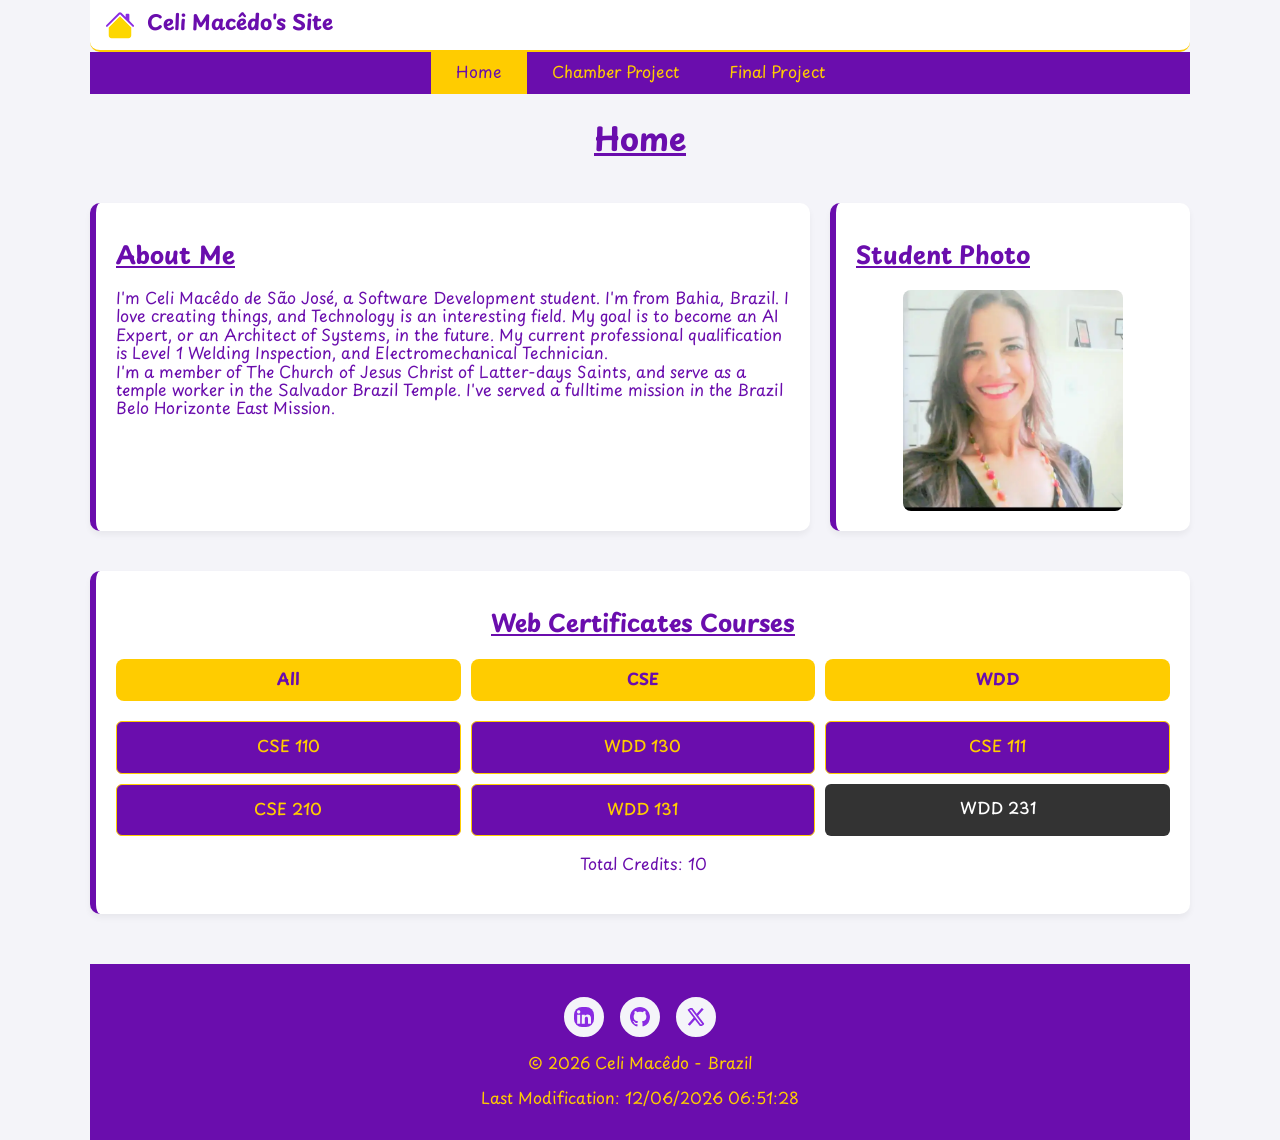
==== index.html @ b2a18a03 "Home Page created" ====
<!DOCTYPE html>
<html lang="en">
<head>
    <meta charset="UTF-8">
    <meta name="viewport" content="width=device-width, initial-scale=1.0">
    <meta name="description" content="Meet Celi Macedo's Home Page - A BYU-I Pathway student of the WDD 231 Web Fronted Development I course.">
    <meta name="author" content="Celi Macêdo">
    <title>Home Page</title>

    <link rel="preconnect" href="https://fonts.googleapis.com">
    <link rel="preconnect" href="https://fonts.gstatic.com" crossorigin>
    <link href="https://fonts.googleapis.com/css2?family=Advent+Pro:ital,wght@0,100..900;1,100..900&family=Noto+Sans:ital,wght@0,100..900;1,100..900&family=Playpen+Sans+Hebrew:wght@100..800&family=Rajdhani:wght@300;400;500;600;700&family=Roboto:ital,wght@0,100..900;1,100..900&family=Ubuntu+Sans:ital,wght@0,100..800;1,100..800&display=swap" rel="stylesheet">
    
    <link rel="stylesheet" href="styles/normalize.css">
    <link rel="stylesheet" href="styles/small.css">
    <link rel="stylesheet" href="styles/larger.css">
    
    <script src="scripts/course.js" defer></script>
</head>
<body>
    <header>
        <img src="images/house-fill.svg" alt="Site logo" width="42" height="42">
        <span>Celi Macêdo's Site</span>
        <button id="ham-btn" class="hamburger"></button>
    </header>
    <nav id="nav-bar" class="navigation">
        <ul>
            <li class="current"><a href="#">Home</a></li>
            <li><a href="#">Chamber Project</a></li>
            <li><a href="#">Final Project</a></li>
        </ul>
    </nav>
    <main>
        <h1>Home</h1>
        <section>
            <h2>About Me</h2>
            <p>I'm Celi Macêdo de São José, a Software Development student. I'm from Bahia, Brazil. I love creating things, and Technology is an interesting field. My goal is to become an AI Expert, or an Architect of Systems, in the future. My current professional qualification is Level 1 Welding Inspection, and Electromechanical Technician.<br>I'm a member of The Church of Jesus Christ of Latter-days Saints, and serve as a temple worker in the Salvador Brazil Temple. I've served a fulltime mission in the Brazil Belo Horizonte East Mission.</p>
        </section>
        <section>
            <h2>Student Photo</h2>
            <img src="images/profile.webp" alt="Celi Macêdo's photo">
        </section>
        <section class="card card-large">
            <h2>Web Certificates Courses</h2>
            <div class="courses-code">
                <button class="btn-filter" data-filter="all">All</button>
                <button class="btn-filter" data-filter="cse">CSE</button>
                <button class="btn-filter" data-filter="wdd">WDD</button>
            </div>
            <div class="courses"></div>
            <div class="credits">Total Credits: <span id="credits"></span></div>
            
        </section>
    </main>
    <footer>
        <div class="social">
                <a href="https://linkedin.com" target="_blank"><img src="images/linkedin.svg" alt="Linked In" width="16" height="16"></a>
                <a href="https://github.com/celikmack" target="_blank"><img src="images/github.svg" alt="GitHub" width="16" height="16"></a>
                <a href="https://x.com" target="_blank"><img src="images/twitter-x.svg" alt="Twitter-X" width="16" height="16"></a>
            </div>
        <div class="footer">
            <p>&copy <span id="currentYear"></span> Celi Macêdo - Brazil</p>
        </div>
        <div class="modified">
            <p><span id="lastModified"></span></p>
        </div>
    </footer>
    
</body>
</html>
---- styles/small.css ----
:root {
    --primary-color: #6a0dad; 
    --accent-color: #ffcc00; 
    --text-dark: #333333;
    --bg-light: #f4f4f9;      
    --card-bg: #ffffff;
}

* {
    font-family: "Playpen Sans Hebrew", sans-serif;
    box-sizing: border-box;
}

body {
    background-color: var(--bg-light);
    color: var(--primary-color);
    margin: 0;
    padding: 0;
}

/* HEADER */
header {
    display: grid;
    grid-template-columns: 24px auto 44px;
    padding: 10px 15px;
    align-items: center;
    background-color: var(--card-bg);
    border-bottom: 2px solid var(--accent-color);
    column-gap: 12px;
}

header img {
    display: block;
    width: 100%;
    height: auto;
}

header span {
    font-size: 1.3rem;
    font-weight: bold;
    color: var(--primary-color);
}

/* HAMBURGER NAVIGATION */
.hamburger {
    background: none;
    border: none;
    color: var(--primary-color);
    font-size: 2rem;
    cursor: pointer;
}

.hamburger::before {
    content: "\2630";
}

.hamburger.show::before {
    content: "\00D7";
}

.navigation {
    display: none;
    background-color: var(--primary-color);
    
}

.navigation.show {
    display: block;
}

.navigation ul {
    list-style-type: none;
    margin: 0;
    padding: 0;
}

.navigation a {
    display: block;
    padding: 1rem;
    color: var(--accent-color);
    text-decoration: none;
    text-align: center;
}

.navigation li.current a {
    background-color: var(--accent-color);
    color: var(--primary-color);
}

.navigation a:hover {
    background-color: var(--accent-color);
    color: var(--primary-color);
    font-weight: bold;
    border: 1px solid var(--primary-color);
}

/* SECTIONS & CARDS */
main {
    padding: 15px;
}

h1, h2 {
    color: var(--primary-color);
    text-decoration: underline;
}

main h1,
.card h2 {
    text-align: center;
}

section {
    background-color: var(--card-bg);
    padding: 20px;
    margin-bottom: 20px;
    border-radius: 10px;
    box-shadow: 0 4px 6px rgba(0, 0, 0, 0.05);
    border-left: 6px solid var(--primary-color);
}

img {
    max-width: 100%;
    height: auto;
    border-radius: 8px;
}

/* SECTION COURSES */
.courses-code {
    display: grid;
    grid-template-columns: repeat(3, 1fr);
    gap: 10px;
    margin-bottom: 20px;
}

.btn-filter {
    padding: 12px;
    background-color: var(--accent-color);
    color: var(--primary-color);
    font-size: 1rem;
    font-weight: bold;
    border: none;
    border-radius: 8px;
    cursor: pointer;
    transition: background 0.2s;
}

.btn-filter:hover {
    background-color: var(--primary-color);
    color: var(--accent-color);
}

.courses {
    display: grid;
    grid-template-columns: repeat(3, 1fr);
    gap: 10px;
}

.course-item { 
    display: block;
    background-color: var(--text-dark);
    color: var(--card-bg);
    
    text-align: center;
    border-radius: 6px;
    font-weight: 500;
}

.course-item-highlight {
    background-color: var(--primary-color);
    color: var(--accent-color);
    border: 1px solid var(--accent-color);
}

/* Credits */
.credits {
    padding: 20px;
    color: var(--primary-color);
    text-align: center;
}

/* FOOTER */
footer {
    background-color: var(--primary-color);
    color: var(--accent-color);
    padding: 1rem;
    text-align: center;
    margin-top: 30px;
}

/* Social */
.social {
    display: flex;
    justify-content: center;
    column-gap: 12px;
    margin-top: 15px;
}

.social a {
    display: flex;
    justify-content: center;
    align-items: center;
    width: 44px;
    height: 44px;
    background-color: var(--bg-light);
    border: 2px solid var(--primary-color);
    border-radius: 50%;
}

.social img {
    width: 20px;
    height: 20px;
}

.social a:hover {
    background-color: var(--accent-color);
}
---- styles/larger.css ----
@media only screen and (min-width: 1024px) {
    header, main, nav, footer {
        max-width: 1100px;
        margin: 0 auto;
    }

    header {
        grid-template-columns: 30px auto;
        border-radius: 0 0 10px 10px;
    }

    .hamburger {
        display: none;
    }

    .navigation {
        display: block;
        background-color: var(--primary-color);
    }

    .navigation ul {
        display: flex;
        justify-content: center;
    }

    .navigation a {
        padding: 12px 25px;
    }
    main {
        display: grid;
        grid-template-columns: 2fr 1fr;
        gap: 20px;
        padding: 30px 0;
    }

    main h1 {
        grid-column: span 2;
        margin-top: 0;
    }

    main section.card-large {
        grid-column: span 2;
    }

    main section img {
        display: block;
        margin: 0 auto;
        max-width: 220px;
    }
}
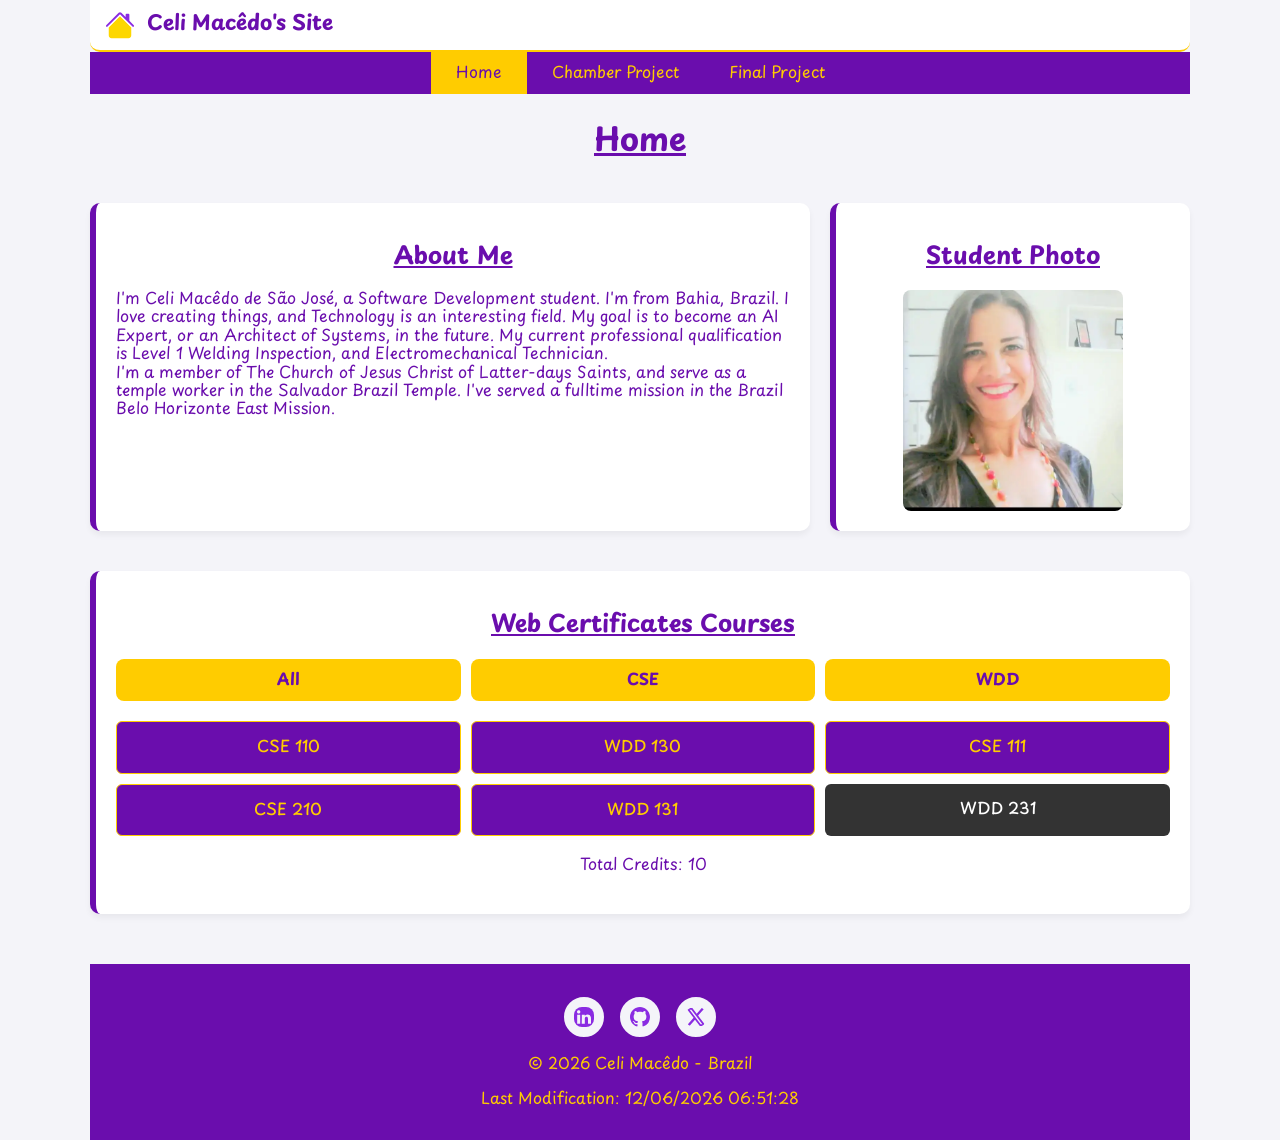
==== commit bc76424e: "Social meta media and icon added to the file" ====
--- a/index.html
+++ b/index.html
@@ -5,23 +5,34 @@
     <meta name="viewport" content="width=device-width, initial-scale=1.0">
     <meta name="description" content="Meet Celi Macedo's Home Page - A BYU-I Pathway student of the WDD 231 Web Fronted Development I course.">
     <meta name="author" content="Celi Macêdo">
+
+    <!-- Social Media Meta-->
+    <meta property="og:title" content="Homepage - Celi Macêdo / WDD 131 Web Fronted Development I Course">
+    <meta property="og:description" content="A project to demonstrate student's prerequisite knowledge by applying HTML, CSS, and JavaScript.">
+    <meta property="og:image" content="images/ba-logo.webp">
+    <meta property="og:url" content="https://celikmack.github.io/wdd231/index.html"> 
+
     <title>Home Page</title>
 
+    <!-- Google Fonts -->
     <link rel="preconnect" href="https://fonts.googleapis.com">
     <link rel="preconnect" href="https://fonts.gstatic.com" crossorigin>
     <link href="https://fonts.googleapis.com/css2?family=Advent+Pro:ital,wght@0,100..900;1,100..900&family=Noto+Sans:ital,wght@0,100..900;1,100..900&family=Playpen+Sans+Hebrew:wght@100..800&family=Rajdhani:wght@300;400;500;600;700&family=Roboto:ital,wght@0,100..900;1,100..900&family=Ubuntu+Sans:ital,wght@0,100..800;1,100..800&display=swap" rel="stylesheet">
     
+    <!-- CSS, icon, and JS external files -->
     <link rel="stylesheet" href="styles/normalize.css">
     <link rel="stylesheet" href="styles/small.css">
     <link rel="stylesheet" href="styles/larger.css">
+    <link rel="icon" href="favicon.ico">
     
     <script src="scripts/course.js" defer></script>
 </head>
+
 <body>
     <header>
         <img src="images/house-fill.svg" alt="Site logo" width="42" height="42">
         <span>Celi Macêdo's Site</span>
-        <button id="ham-btn" class="hamburger"></button>
+        <button id="ham-btn" class="hamburger" aria-label="Menu"></button>
     </header>
     <nav id="nav-bar" class="navigation">
         <ul>
@@ -38,7 +49,7 @@
         </section>
         <section>
             <h2>Student Photo</h2>
-            <img src="images/profile.webp" alt="Celi Macêdo's photo">
+            <img src="images/profile.webp" alt="Celi Macêdo's photo" width="250" height="250">
         </section>
         <section class="card card-large">
             <h2>Web Certificates Courses</h2>
@@ -59,7 +70,7 @@
                 <a href="https://x.com" target="_blank"><img src="images/twitter-x.svg" alt="Twitter-X" width="16" height="16"></a>
             </div>
         <div class="footer">
-            <p>&copy <span id="currentYear"></span> Celi Macêdo - Brazil</p>
+            <p>&copy; <span id="currentYear"></span> Celi Macêdo - Brazil</p>
         </div>
         <div class="modified">
             <p><span id="lastModified"></span></p>
--- a/styles/small.css
+++ b/styles/small.css
@@ -102,10 +102,6 @@
 h1, h2 {
     color: var(--primary-color);
     text-decoration: underline;
-}
-
-main h1,
-.card h2 {
     text-align: center;
 }
 
@@ -119,9 +115,12 @@
 }
 
 img {
+    display: block;
     max-width: 100%;
     height: auto;
     border-radius: 8px;
+    margin: 0 auto;
+    
 }
 
 /* SECTION COURSES */
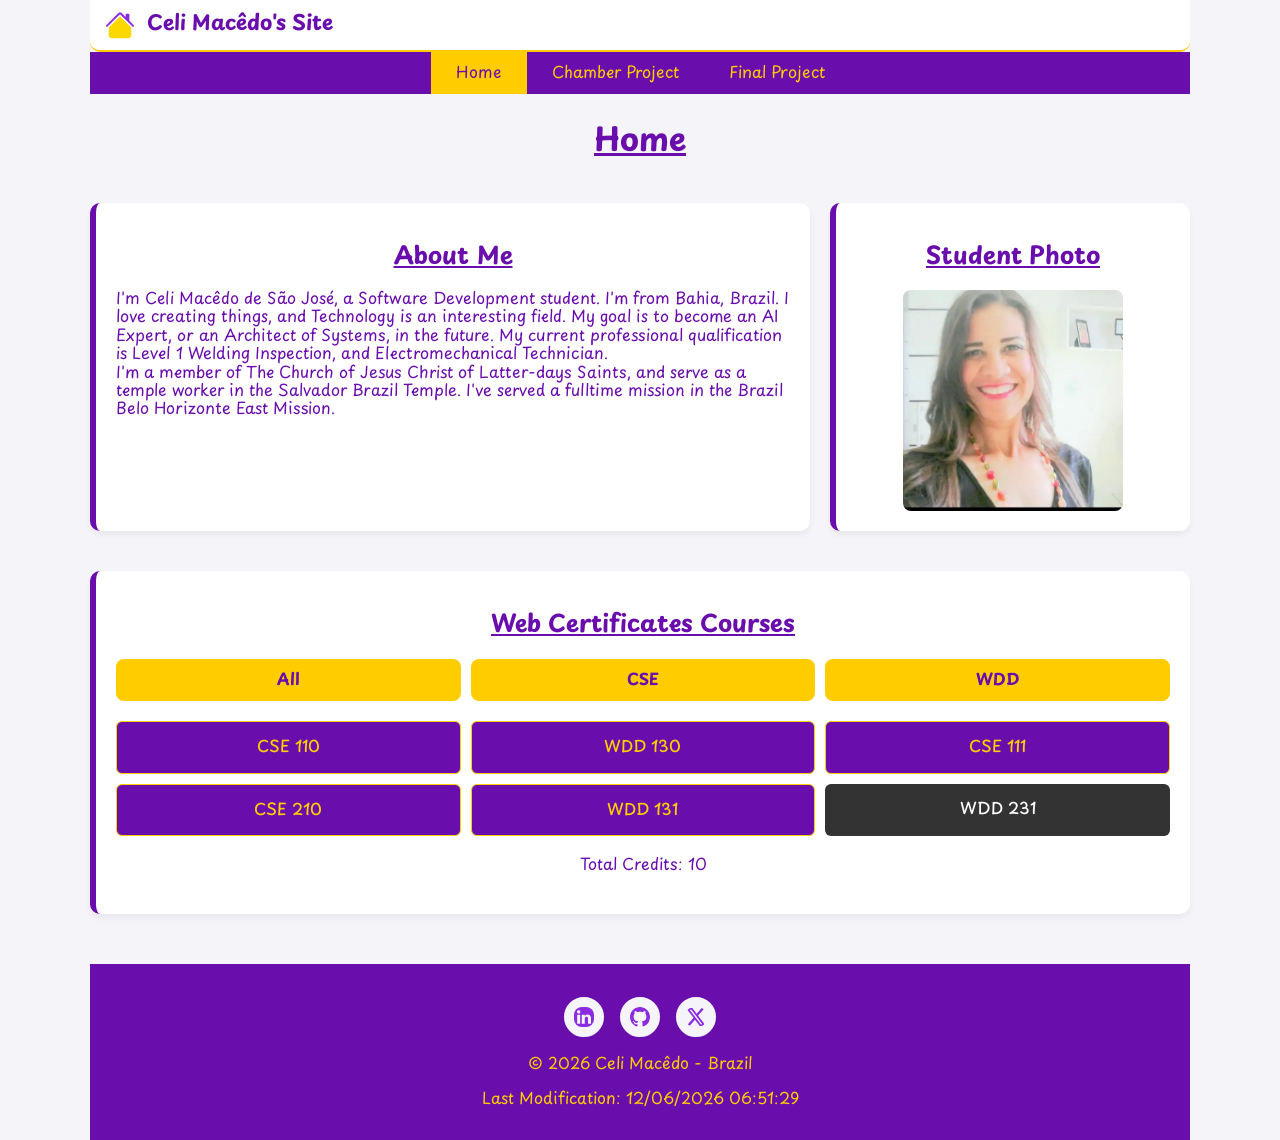
==== commit 80360242: "Final project created" ====
--- a/index.html
+++ b/index.html
@@ -37,8 +37,8 @@
     <nav id="nav-bar" class="navigation">
         <ul>
             <li class="current"><a href="#">Home</a></li>
-            <li><a href="#">Chamber Project</a></li>
-            <li><a href="#">Final Project</a></li>
+            <li><a href="chamber/index.html">Chamber Project</a></li>
+            <li><a href="project/index.html">Final Project</a></li>
         </ul>
     </nav>
     <main>
@@ -62,6 +62,10 @@
             <div class="credits">Total Credits: <span id="credits"></span></div>
             
         </section>
+
+        </section>
+        <dialog id="course-details"></dialog>
+        </dialog>
     </main>
     <footer>
         <div class="social">
--- a/styles/small.css
+++ b/styles/small.css
@@ -158,16 +158,44 @@
     display: block;
     background-color: var(--text-dark);
     color: var(--card-bg);
-    
     text-align: center;
     border-radius: 6px;
     font-weight: 500;
+    cursor: pointer;
 }
 
 .course-item-highlight {
     background-color: var(--primary-color);
     color: var(--accent-color);
     border: 1px solid var(--accent-color);
+}
+
+/* Modal Dialog */
+dialog {
+  border: 1px solid rgb(0 0 0 / 10%);
+  border-radius: 8px;
+  padding: 1rem;
+  background-color: var(--accent-color);
+  box-shadow: 0 0 3rem #777;
+  width: 90%;
+  max-width: 600px;
+}
+
+dialog h3, 
+dialog p {
+    color: var(--primary-color);
+}
+
+::backdrop {
+  background-color: rgb(0 0 0 / 50%);
+}
+
+#closeModal {
+    float: right;
+    font-size: 1.5rem;
+    border: 1px solid rgba(0,0,0,0.3);
+    border-radius: 8px;
+    box-shadow: 0 0 10px #aaa;
 }
 
 /* Credits */
